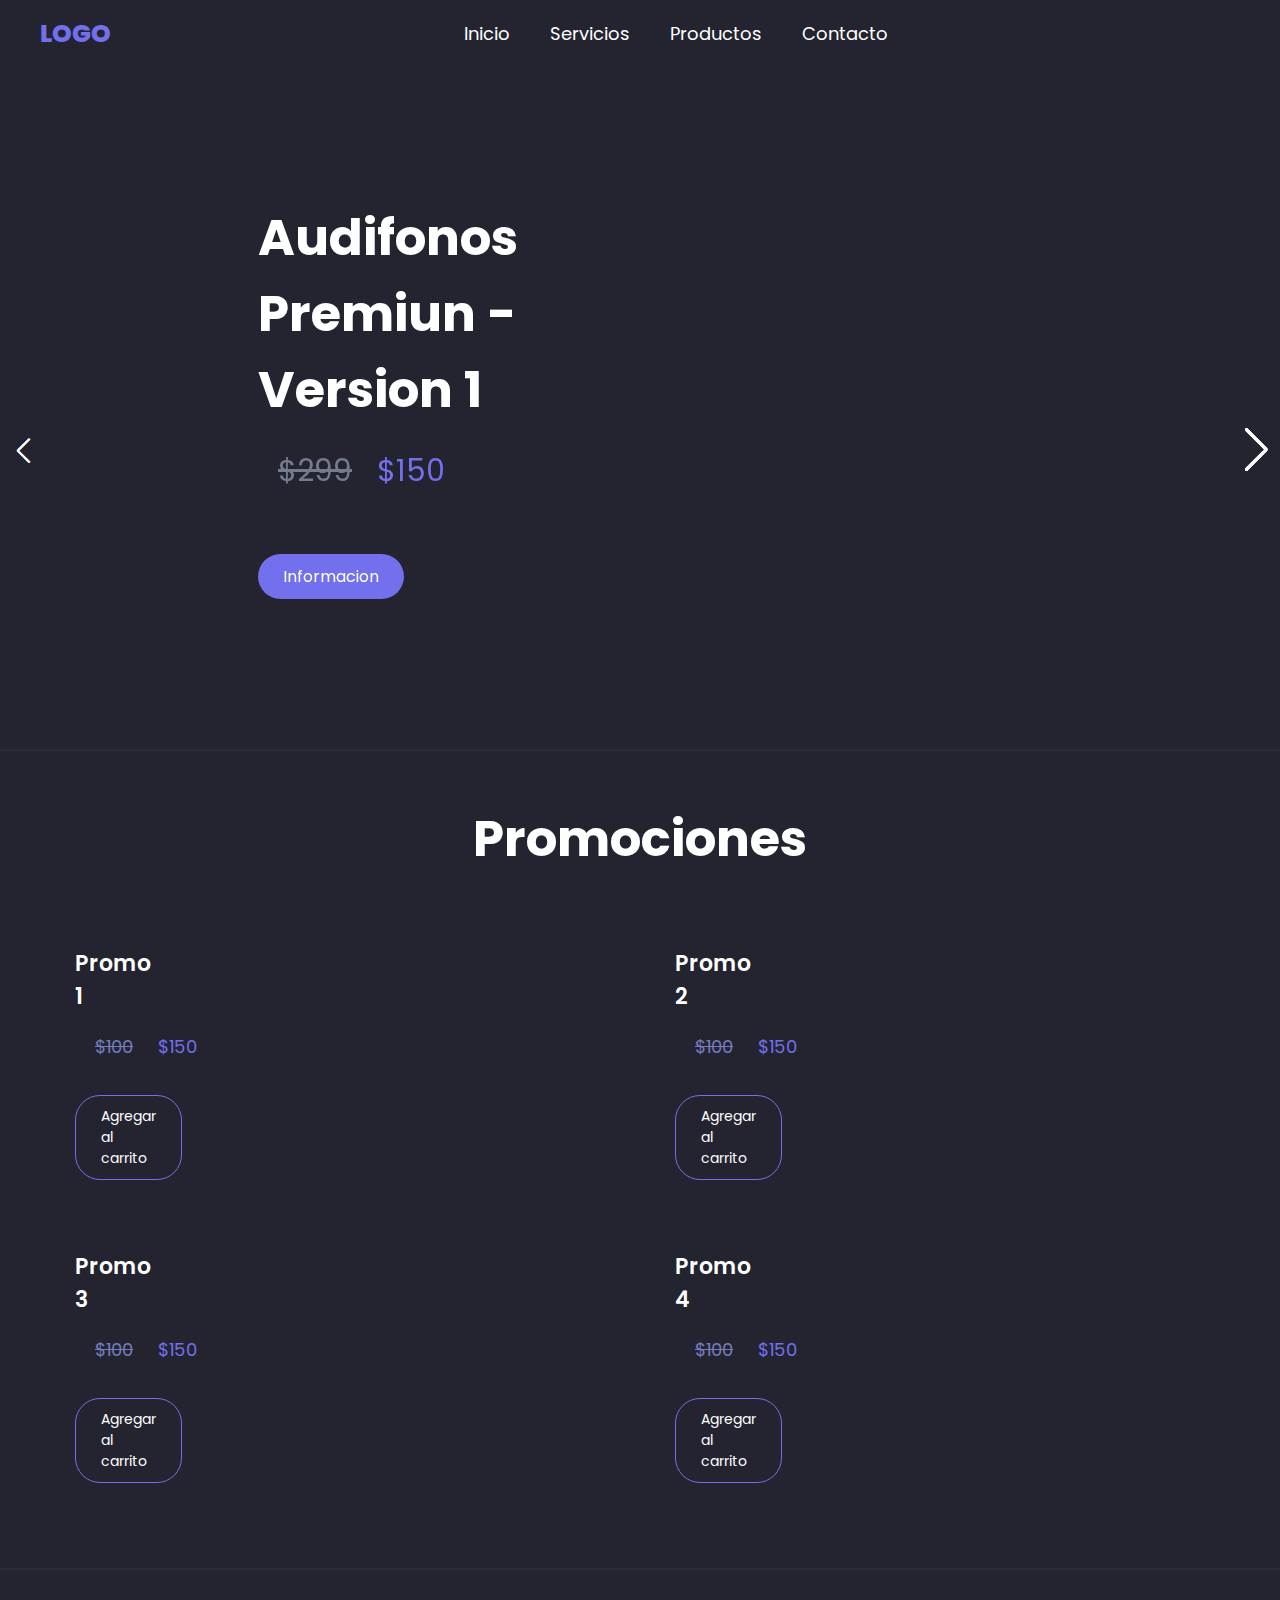
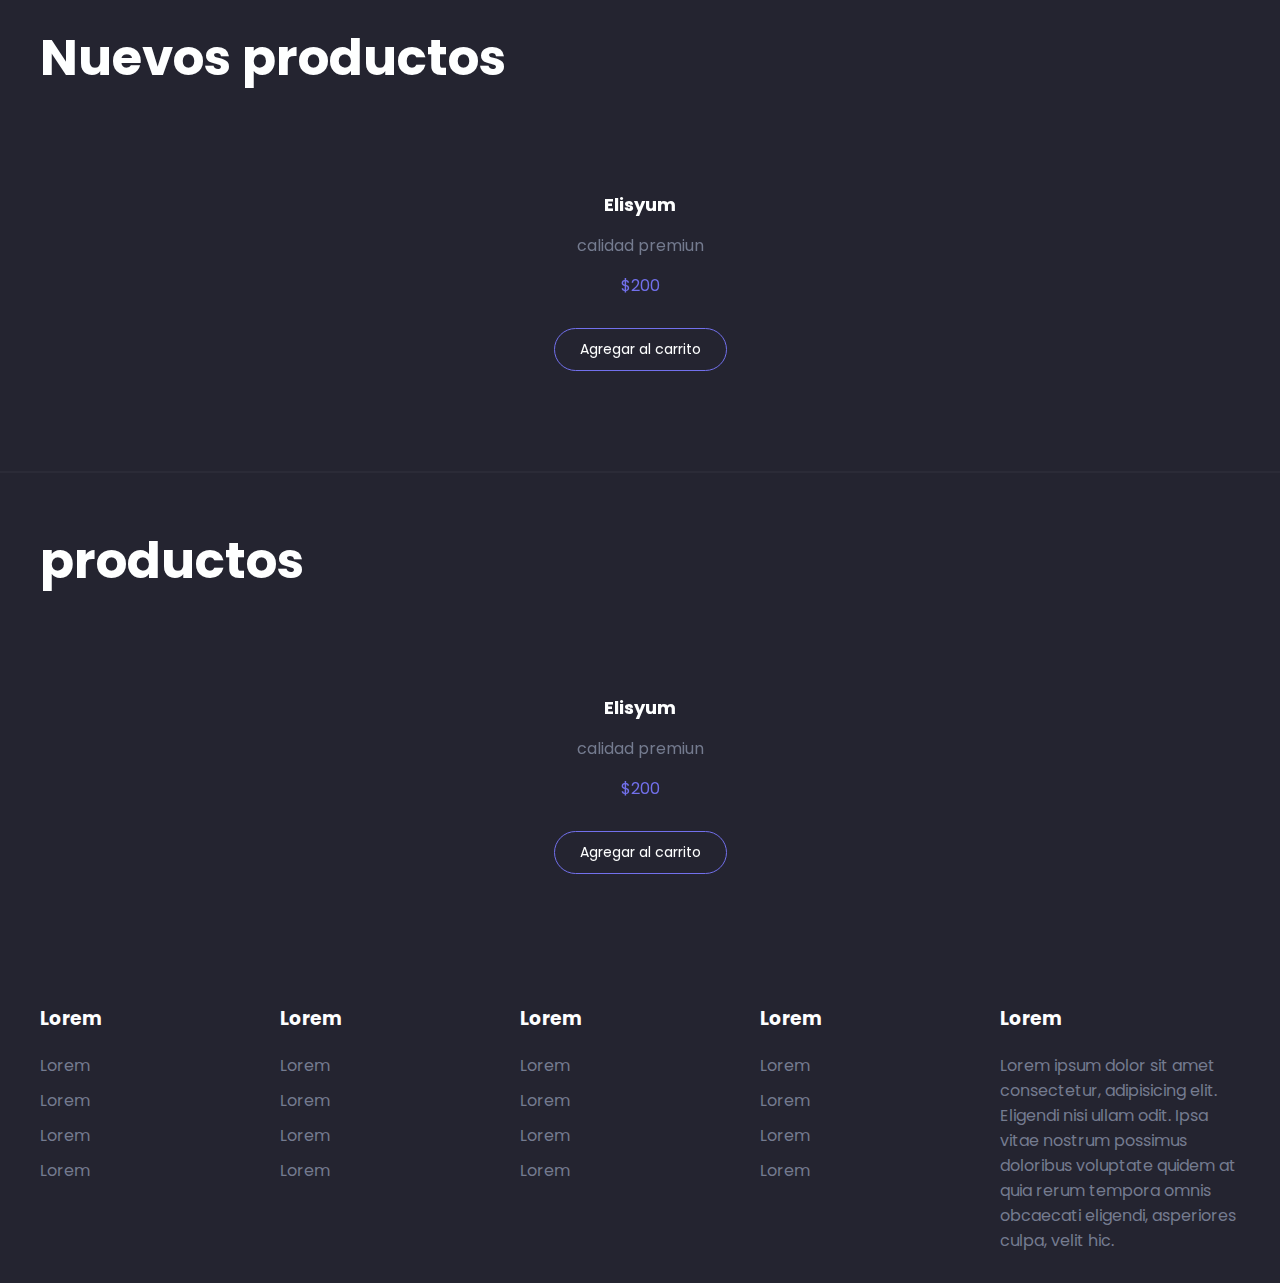
==== index.html @ 4ca121d4 "tienda virtual" ====
<!DOCTYPE html>
<html lang="en">

<head>
    <meta charset="UTF-8">
    <meta http-equiv="X-UA-Compatible" content="IE=edge">
    <meta name="viewport" content="width=device-width, initial-scale=1.0">
    <title>Document</title>
    <link rel="stylesheet" href="https://cdn.jsdelivr.net/npm/swiper/swiper-bundle.min.css" />
    <link rel="stylesheet" href="style.css">
</head>

<body>



    <header class="header">

        <div class="menu container">

            <a href="#" class="logo">Logo</a>

            <input type="checkbox" id="menu" />
            <label for="menu"><img src="images/menu.png" class="menu-icono"></label>
            <nav class="navbar">
                <ul>
                    <li><a href="#">Inicio</a></li>
                    <li><a href="#">Servicios</a></li>
                    <li><a href="#">Productos</a></li>
                    <li><a href="#">Contacto</a></li>
                </ul>
            </nav>

            <div>
                <ul>
                    <li class="submenu">
                        <img src="images/car.svg" id="img-carrito" alt="">
                        <div id="carrito">
                            <table id="lista-carrito">

                                <head>
                                    <tr>
                                        <th>imagen</th>
                                        <th>Nombre</th>
                                        <th>Precio</th>
                                        <th></th>
                                    </tr>
                                </head>
                                <tbody></tbody>
                            </table>
                            <a href="#" id="vaciar-carrito" class="btn-3">Vaciar Carrito</a>
                        </div>
                    </li>
                </ul>
            </div>
        </div>

        <div class="header-content container">

            <div class="swiper-mySwiper-1">
                <div class="swiper-wrapper">
                    <div class="swiper-slide">

                        <div class="header-info">
                            <div class="header-txt">
                                <h1>Audifonos premiun - Version 1</h1>
                                <div class="prices">
                                    <p class="price-1">$299</p>
                                    <p class="price-2">$150</p>
                                </div>
                                <a href="#" class="btn-1">Informacion</a>

                            </div>
                            <div class="header-img">
                                <img src="images/bg1.png" alt="">
                            </div>
                        </div>
                        

                    </div>
                    <div class="swiper-slide">

                        <div class="header-info">
                            <div class="header-txt">
                                <h1>Audifonos premiun - Version 1</h1>
                                <div class="prices">
                                    <p class="price-1">$299</p>
                                    <p class="price-2">$150</p>
                                </div>
                                <a href="#" class="btn-1">Informacion</a>

                            </div>
                            <div class="header-img">
                                <img src="images/bg2.png" alt="">
                            </div>
                        </div>
                        


                    </div>
                    <div class="swiper-slide">
                        <div class="header-info">
                            <div class="header-txt">
                                <h1>Audifonos premiun - Version 1</h1>
                                <div class="prices">
                                    <p class="price-1">$199</p>
                                    <p class="price-2">$200</p>
                                </div>
                                <a href="#" class="btn-1">Informacion</a>

                            </div>
                            <div class="header-img">
                                <img src="images/bg3.png" alt="">
                            </div>
                        </div>
                        
                    </div>
                </div>
                <div class="swiper-button-next"></div>
                <div class="swiper-button-prev"></div>
                <div class="swiper-pagination"></div>
            </div>
        </div>

    </header>


    <hr>

    <section class="promos container" id="lista-1">

        <h2>Promociones</h2>

        <div class="categories">

            <div class="categorie">

                <div class="categorie-1">
                    <h3>Promo 1</h3>
                    <div class="prices">
                        <p class="price-1">$100</p>
                        <p class="precio">$150</p>
                    </div>
                    <a href="#" class="agregar-carrito btn-3" data-id="1">Agregar al carrito</a>
                </div>
                <div class="categorie-img">
                    <img src="images/ph1.png" alt="">
                </div>
            </div>
            <div class="categorie">
                <div class="categorie-1">
                    <h3>Promo 2</h3>
                    <div class="prices">
                        <p class="price-1">$100</p>
                        <p class="precio">$150</p>
                    </div>
                    <a href="#" class="agregar-carrito btn-3" data-id="2">Agregar al carrito</a>
                </div>
                <div class="categorie-img">
                    <img src="images/ph2.png" alt="">
                </div>
            </div>
            <div class="categorie">
                <div class="categorie-1">
                    <h3>Promo 3</h3>
                    <div class="prices">
                        <p class="price-1">$100</p>
                        <p class="precio">$150</p>
                    </div>
                    <a href="#" class="agregar-carrito btn-3" data-id="3">Agregar al carrito</a>
                </div>
                <div class="categorie-img">
                    <img src="images/ph3.png" alt="">
                </div>
            </div>
            <div class="categorie">
                <div class="categorie-1">
                    <h3>Promo 4</h3>
                    <div class="prices">
                        <p class="price-1">$100</p>
                        <p class="precio">$150</p>
                    </div>
                    <a href="#" class="agregar-carrito btn-3" data-id="4">Agregar al carrito</a>
                </div>
                <div class="categorie-img">
                    <img src="images/ph4.png" alt="">
                </div>

            </div>
        </div>

    </section>


    <hr>


    <section class="products container" id="lista-2">
        <h2>Nuevos productos</h2>
        <div class="swiper-mySwiper-2">
            <div class="swiper-wrapper">
                <div class="swiper-slide">
                    <div class="product">
                        <img src="images/ph1.png" alt="">
                        <div class="product-txt">
                            <h3>Elisyum</h3>
                            <p>calidad premiun</p>
                            <p class="precio">$200</p>
                            <a href="#" class="agregar-carrito btn-3" data-id="5">Agregar al carrito </a>
                        </div>
                    </div>
                </div>
                <div class="swiper-slide">
                    <div class="product">
                        <img src="images/ph2.png" alt="">
                        <div class="product-txt">
                            <h3>Elisyum</h3>
                            <p>calidad premiun</p>
                            <p class="precio">$200</p>
                            <a href="#" class="agregar-carrito btn-3" data-id="6">Agregar al carrito </a>
                        </div>
                    </div>
                </div>
                <div class="swiper-slide">
                    <div class="product">
                        <img src="images/ph3.png" alt="">
                        <div class="product-txt">
                            <h3>Elisyum</h3>
                            <p>calidad premiun</p>
                            <p class="precio">$200</p>
                            <a href="#" class="agregar-carrito btn-3" data-id="7">Agregar al carrito </a>
                        </div>
                    </div>
                </div>
                <div class="swiper-slide">
                    <div class="product">
                        <img src="images/ph4.png" alt="">
                        <div class="product-txt">
                            <h3>Elisyum</h3>
                            <p>calidad premiun</p>
                            <p class="precio">$200</p>
                            <a href="#" class="agregar-carrito btn-3" data-id="8">Agregar al carrito </a>
                        </div>
                    </div>

                </div>

            </div>
            <div class="swiper-button-next"></div>
            <div class="swiper-button-prev"></div>
        </div>

    </section>

    <hr>

    <section class="products container" id="lista-2">
        <h2>productos</h2>
        <div class="swiper-mySwiper-2">
            <div class="swiper-wrapper">
                <div class="swiper-slide">
                    <div class="product">
                        <img src="images/ph1.png" alt="">
                        <div class="product-txt">
                            <h3>Elisyum</h3>
                            <p>calidad premiun</p>
                            <p class="precio">$200</p>
                            <a href="#" class="agregar-carrito btn-3" data-id="9">Agregar al carrito </a>
                        </div>
                    </div>
                </div>
                <div class="swiper-slide">
                    <div class="product">
                        <img src="images/ph2.png" alt="">
                        <div class="product-txt">
                            <h3>Elisyum</h3>
                            <p>calidad premiun</p>
                            <p class="precio">$200</p>
                            <a href="#" class="agregar-carrito btn-3" data-id="10">Agregar al carrito </a>
                        </div>
                    </div>
                </div>
                <div class="swiper-slide">
                    <div class="product">
                        <img src="images/ph3.png" alt="">
                        <div class="product-txt">
                            <h3>Elisyum</h3>
                            <p>calidad premiun</p>
                            <p class="precio">$200</p>
                            <a href="#" class="agregar-carrito btn-3" data-id="11">Agregar al carrito </a>
                        </div>
                    </div>
                </div>
                <div class="swiper-slide">
                    <div class="product">
                        <img src="images/ph4.png" alt="">
                        <div class="product-txt">
                            <h3>Elisyum</h3>
                            <p>calidad premiun</p>
                            <p class="precio">$200</p>
                            <a href="#" class="agregar-carrito btn-3" data-id="12">Agregar al carrito </a>
                        </div>
                    </div>
                </div>
            </div>
            <div class="swiper-button-next"></div>
            <div class="swiper-button-prev"></div>
        </div>
    </section>

    <footer class="footer container">

        <div class="link">

            <h3>Lorem</h3>

            <ul>
                <li><a href="#">Lorem</a></li>
                <li><a href="#">Lorem</a></li>
                <li><a href="#">Lorem</a></li>
                <li><a href="#">Lorem</a></li>
            </ul>
        </div>

        <div class="link">

            <h3>Lorem</h3>

            <ul>
                <li><a href="#">Lorem</a></li>
                <li><a href="#">Lorem</a></li>
                <li><a href="#">Lorem</a></li>
                <li><a href="#">Lorem</a></li>
            </ul>
        </div>

        <div class="link">

            <h3>Lorem</h3>

            <ul>
                <li><a href="#">Lorem</a></li>
                <li><a href="#">Lorem</a></li>
                <li><a href="#">Lorem</a></li>
                <li><a href="#">Lorem</a></li>
            </ul>
        </div>

        <div class="link">

            <h3>Lorem</h3>

            <ul>
                <li><a href="#">Lorem</a></li>
                <li><a href="#">Lorem</a></li>
                <li><a href="#">Lorem</a></li>
                <li><a href="#">Lorem</a></li>
            </ul>
        </div>

        <div class="link">

            <h3>Lorem</h3>

            <p>
                Lorem ipsum dolor sit amet consectetur, adipisicing elit. Eligendi nisi ullam odit. Ipsa vitae nostrum
                possimus doloribus voluptate quidem at quia rerum tempora omnis obcaecati eligendi, asperiores culpa,
                velit hic.
            </p>
        </div>

    </footer>



    <script src="https://cdn.jsdelivr.net/npm/swiper/swiper-bundle.min.js"></script>
    <script src="script.js"></script>

</body>

</html>
---- style.css ----
@import url('https://fonts.googleapis.com/css2?family=Poppins:wght@400;500;600;700;800&display=swap');

*{
    margin: 0;
    padding: 0;
    box-sizing: border-box;
    text-decoration: none;
    list-style: none;
}

body {
    background-color: #242430;
    font-family: 'Poppins', sans-serif;
}

.container{
    max-width: 1200px;
    margin: 0 auto;
}
.header {
    display: flex;
    align-items:baseline;
    min-height: 80vh;

}

.swiper-slide{
    padding: 0 80px 50px 80px;
    display: flex;
    justify-content: center;
    align-items: center;

}

.swiper-button-prev::after{
    font-size: 25px;
}

.swiper-button-prev::after{
    font-size: 25px;
}

.swiper-button-prev{
    color: #feffff;
}

.swiper-button-next {
    color: #feffff;
}

.swiper-pagination-bullet{
    background-color: #747474;
    opacity: 1;
}

.swiper-pagination-bullet-active{
    background-color: #7270ec;
}

.menu{
    position: absolute;
    top: 0;
    left: 0;
    right: 0;
    display: flex;
    align-items: center;
    justify-content: space-between;
    z-index: 1000;
}

.logo{
    font-size: 25px;
    color: #7270ec;
    text-transform: uppercase;
    font-weight: 800;
}

.menu .navbar ul li{
    position: relative;
    float: left;
}

.menu .navbar ul li a{
    font-size: 18px;
    padding: 20px;
    color: #feffff;
    display: block;
}

.menu .navbar ul li a:hover{
    color: #7270ec;

}

#menu {
    display: none;
}

.menu-icono{
    width: 25px;
}

.menu label{
    cursor: pointer;
    display: none;
}

.submenu {
    position: relative;
}

.submenu #carrito{
    display: none;

}

.submenu:hover #carrito {
    display: block;
    position: absolute;
    right: 0;
    backdrop-filter: blur(10px);
    top: 100%;
    z-index:1 ;
    background-color: #4e4b5076;
    padding: 20px;
    min-width: 400px;
}

table{
    width: 100px;
}

th,td{
    color: #feffff
}

.borrar {
    background-color: #7270ec;
    border-radius: 50%;
    padding: 5px 10px;
    text-decoration: none;
    color: #feffff;
    font-weight: 800;
}

.header-content {
    padding:  200px 0 100px 0;
}

.header-info {
    display: flex;
}

.header-txt{
    width: 50%;
}

.header-txt h1{
    font-size: 50px;
    color: #feffff;
    text-transform: capitalize;
}

.header-img{
    width: 50%;
    text-align: right;
}

.header-img img {
    width: 500px;

}

.prices{
    display: flex;
    margin: 20px;
}

.price-1{
    font-size: 30px;
    color: #747b8f;
    text-decoration-line: line-through;
    margin-right: 25px;
}

.price-2{
    font-size: 30px;
    color: #7270ec !important;

}

.btn-1{
    display: inline-block;
    background-color: #7270ec;
    color: #feffff;
    font-size: 16px;
    padding: 10px 25px;
    border-radius: 25px;
    margin-top: 40px;
}
  
.btn-1:hover{
    background-color: #6c69f9;

}

hr {
    border: 1px solid #7a7b8f16;
}

.promos{
    padding:  50px 0;
    text-align: center;
}

.promos h2{
    font-size: 50px;
    color: #feffff;
    margin-bottom: 35px;
}

.categories{
    text-align: left;
    display: grid;
    grid-template-columns: repeat(2, 1fr);
}

.categorie {
    display: flex;
    align-items: center;
    padding: 35px;

}
.categorie img {
    width: 150px;
}

.categorie-1{
    width: 50px;
}

.categorie-1 h3{
    color: #feffff;
    font-size: 22px;
    font-weight: 600;
}

.categorie-1 p {
    color: #747bbf;
    font-size: 18px ;
}
.categorie-img{
    width: 50%;
}

.product img{
    width: 150px;
}

.products{

    padding: 50px 0;
}

.products h2{
    font-size: 50px;
    color: #feffff;
    margin-bottom: 70px;
}

.product {
    text-align: center;
}

.product img {
    width: 150px;
    margin-bottom: 15px;
}

.product-txt h3{
    font-size: 18px;
    color: #feffff;
    margin-bottom: 15px;

}

.product-txt p {
    color: #747b8f;
    font-size: 16px;
    margin-bottom: 15px;
}

.precio {
    color: #7270ec !important;
}

.btn-3 {
    display: inline-block;
    padding: 10px 25px;
    font-size: 14px;
    color: #feffff;
    border: 1px solid #7270ec;
    border-radius: 25px;
    margin-top: 15px;

}

.btn-3:hover{
    background-color: #7270ec;
}

.footer {
    display: flex;
    padding: 30px 0;
}

.link {
    width: 20%;
}

.link h3{
    color: #feffff;
    margin-bottom: 20px;

}


.link a {
    color: #747b8f;
    font-size: 16px;
    display: block;
    margin-bottom: 10px;
}

.link p {
    color: #747b8f;
    font-size: 16px;
}

@media(max-width:991px){

    .menu{
        padding: 20px;
    }
    .menu label {
        display: initial;
    }
    .menu .navbar{
        position: absolute;
        top: 100%;
        left: 0;
        right: 0;
        background-color: #181818;
        display: none;
    }
    .menu .navbar ul li {
        width: 100%;

    }
    #menu :checked~ .navbar{
        display: initial;
    }

    .logo{
        display: none;
    }

    .submenu:hover #carrito {
        min-width: 100%;
    }

    .mySwiper-1{
        width: 300px;
    }
    .swiper-slide{
        padding: 0 30px 50px 30px;
    }
    .heder-content {
        padding: 100px 0 50px 0;
    }

    .header-info{
        padding: 0;
        flex-direction: column;
        text-align: center;
    }

    .header-txt{
        width: 100%;
    }
    .header-txt h1{
        font-size: 40px;
    }

    .header-img{
        width: 100%;
    }

    .header-img img{
        width: 200px;
    }
    .prices {
        flex-direction: column;
    }

    .prices-1{
        margin: 0;

    }

    .btn-1{
        margin: 20px 0;
    }

    .promos {
        padding: 30px;
    }

    .promos h2{
        font-size: 40px;
        margin-bottom: 0;
    }

    .categories {
        grid-template-columns: repeat(1, 1fr);
    }

    .categorie{
        flex-direction: column;
        text-align: center;
        padding: 20px;
    }

    .categorie-1{
        width: 100%;
        margin-bottom: 25px;
        order: -1;
    }

    .categorie-img{
        width: 100%;
    }

    .products{
        padding: 30px;
    }

    .products h2{
        font-size: 40px;
        margin-bottom: 40px;
    }

    .footer{
        flex-direction: column;
        align-items: center;
        text-align: center;
    }

    .link{
        width: 100%;
    }

}
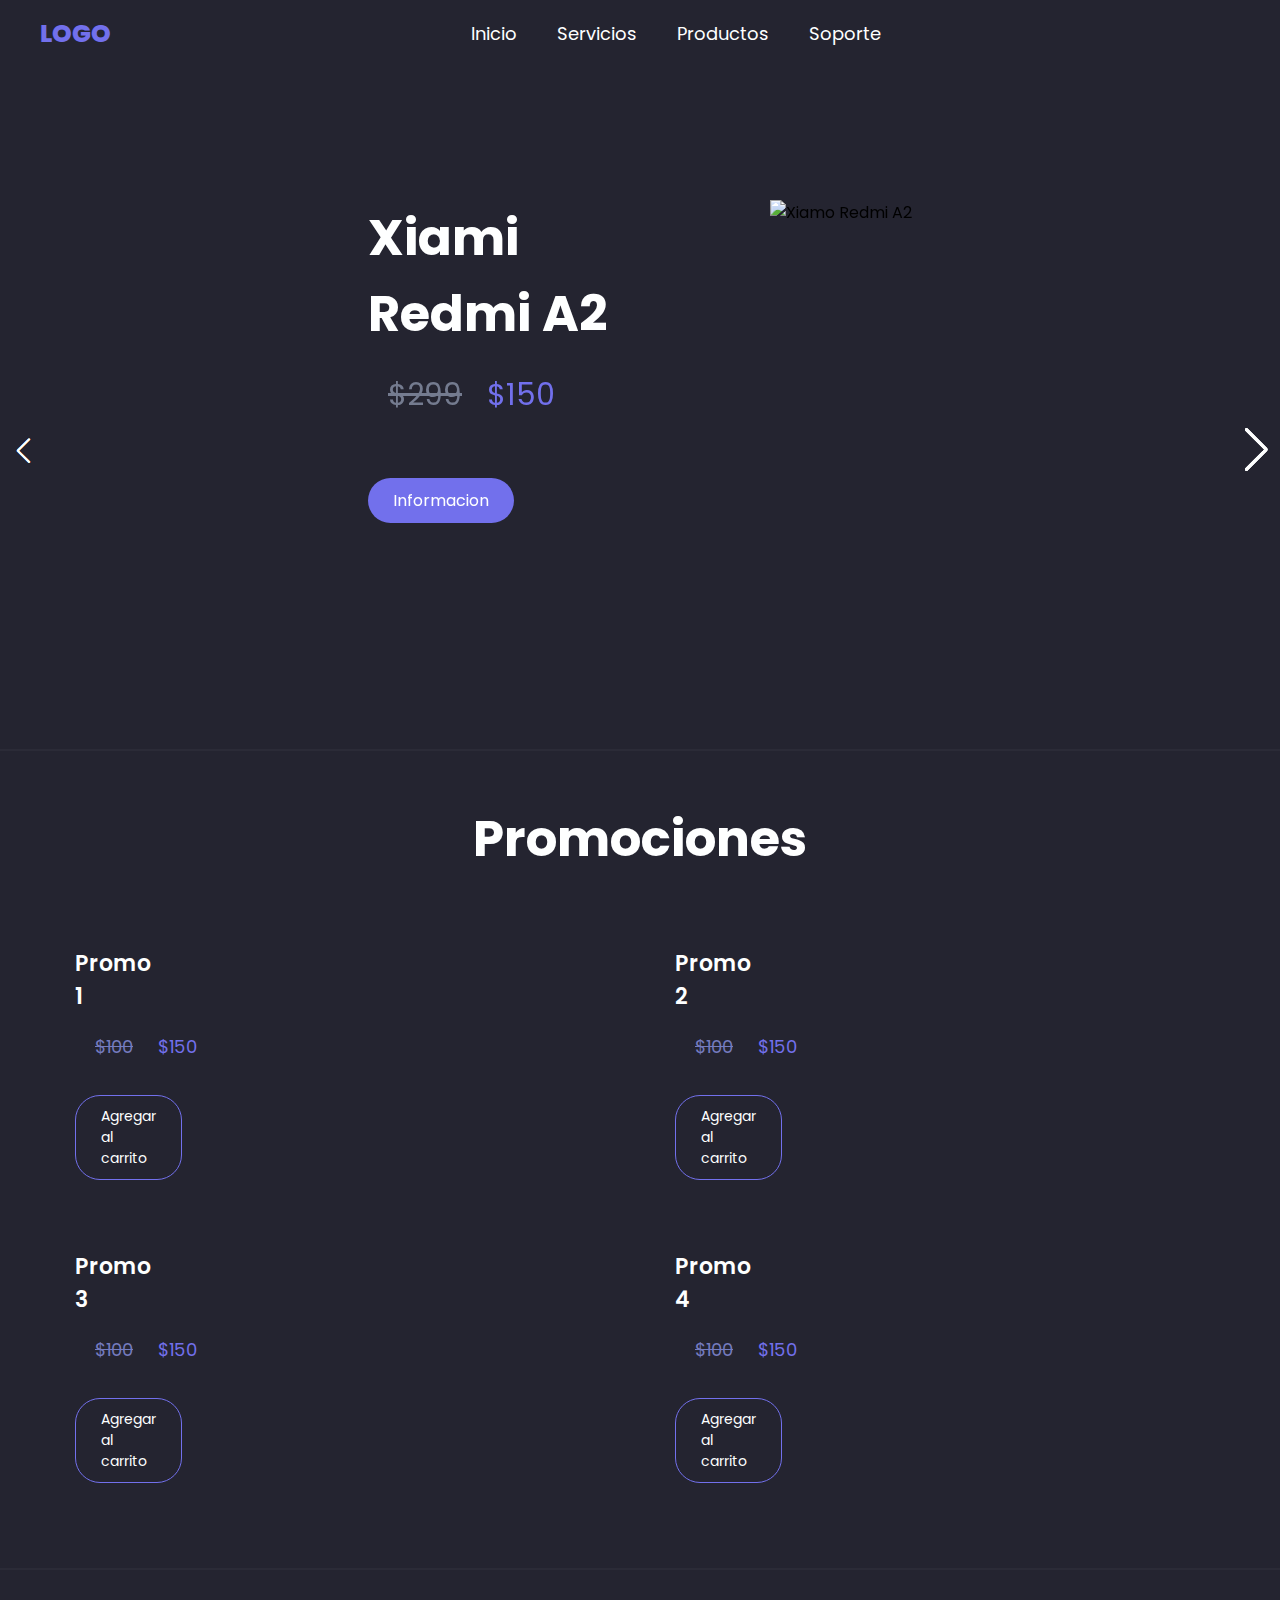
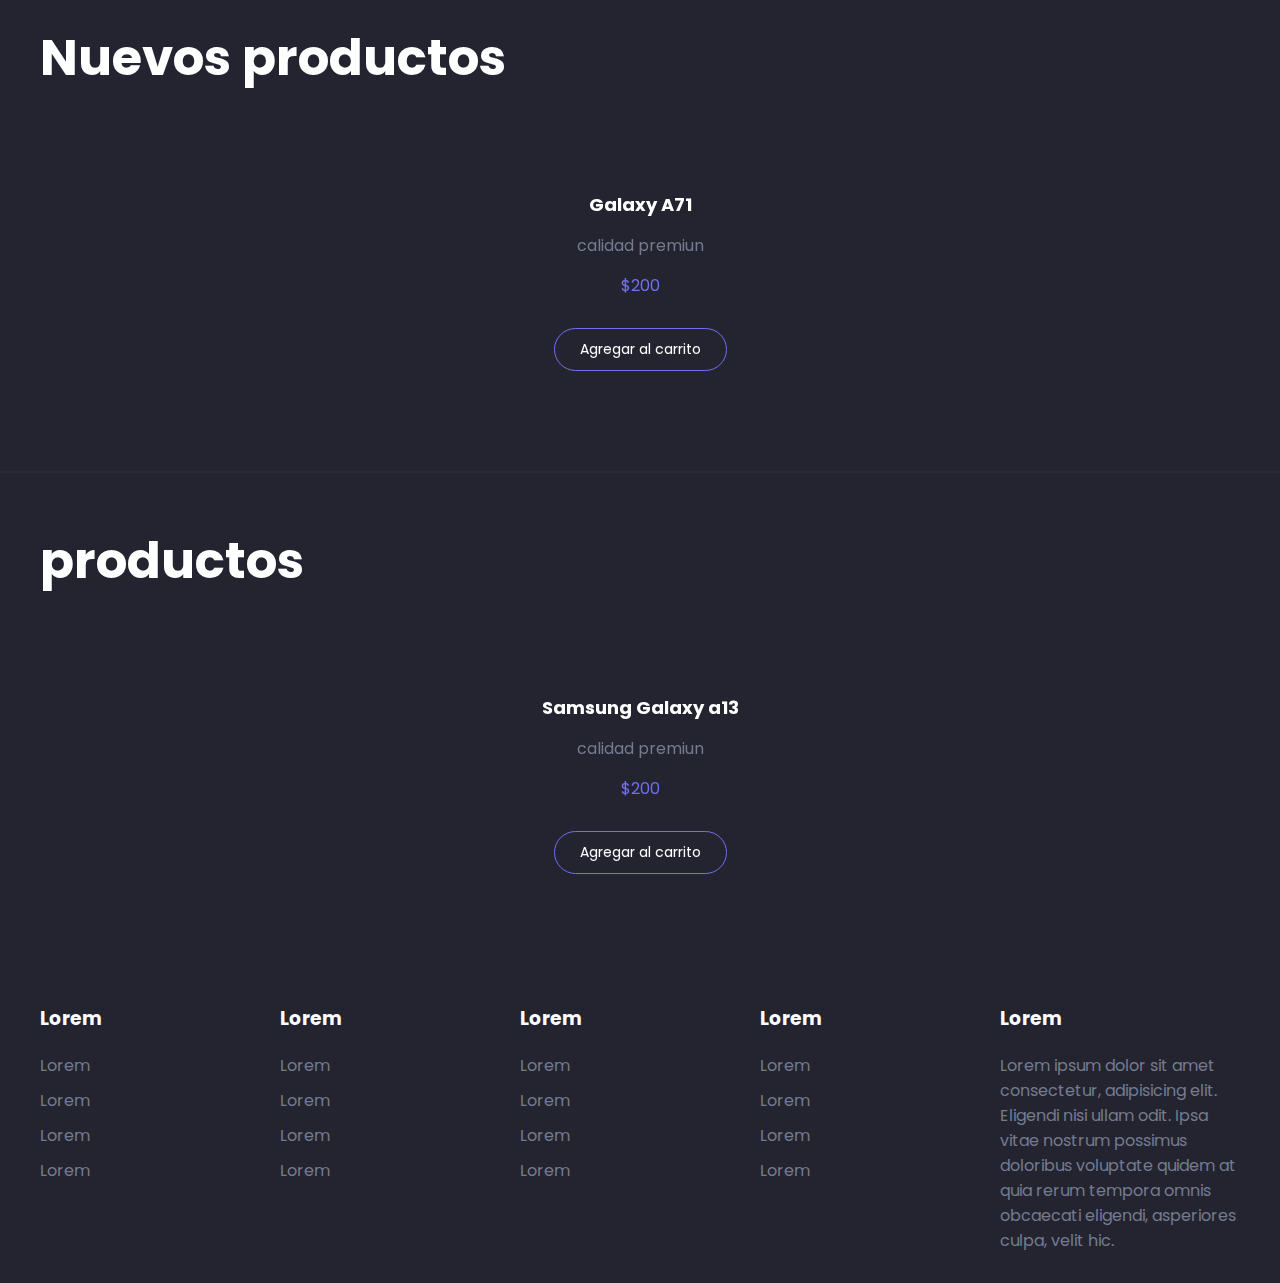
==== commit e6a7a8df: "Choriztar2.0" ====
--- a/index.html
+++ b/index.html
@@ -21,20 +21,20 @@
             <a href="#" class="logo">Logo</a>
 
             <input type="checkbox" id="menu" />
-            <label for="menu"><img src="images/menu.png" class="menu-icono"></label>
+            <label for="menu"><img src="img/WhatsApp Image 2024-04-04 at 5.52.10 PM.jpeg" class="menu-icono"></label>
             <nav class="navbar">
                 <ul>
                     <li><a href="#">Inicio</a></li>
                     <li><a href="#">Servicios</a></li>
                     <li><a href="#">Productos</a></li>
-                    <li><a href="#">Contacto</a></li>
+                    <li><a href="indexSoporte.html">Soporte</a></li>
                 </ul>
             </nav>
 
             <div>
                 <ul>
                     <li class="submenu">
-                        <img src="images/car.svg" id="img-carrito" alt="">
+                        <img src="img/car.svg" id="img-carrito" alt="">
                         <div id="carrito">
                             <table id="lista-carrito">
 
@@ -63,7 +63,7 @@
 
                         <div class="header-info">
                             <div class="header-txt">
-                                <h1>Audifonos premiun - Version 1</h1>
+                                <h1>Xiami Redmi A2</h1>
                                 <div class="prices">
                                     <p class="price-1">$299</p>
                                     <p class="price-2">$150</p>
@@ -72,7 +72,7 @@
 
                             </div>
                             <div class="header-img">
-                                <img src="images/bg1.png" alt="">
+                                <img src="img/xiamoRedmi/Xiaomi REDMI A2 2GB RAM.jpg" alt="Xiamo Redmi A2">
                             </div>
                         </div>
                         
@@ -82,7 +82,7 @@
 
                         <div class="header-info">
                             <div class="header-txt">
-                                <h1>Audifonos premiun - Version 1</h1>
+                                <h1>Huawei Mate 10</h1>
                                 <div class="prices">
                                     <p class="price-1">$299</p>
                                     <p class="price-2">$150</p>
@@ -91,7 +91,7 @@
 
                             </div>
                             <div class="header-img">
-                                <img src="images/bg2.png" alt="">
+                                <img src="img/huawei/Huawei Mate 10 Lite.jpg" alt="">
                             </div>
                         </div>
                         
@@ -101,7 +101,7 @@
                     <div class="swiper-slide">
                         <div class="header-info">
                             <div class="header-txt">
-                                <h1>Audifonos premiun - Version 1</h1>
+                                <h1>Moto Edge 30 NEO</h1>
                                 <div class="prices">
                                     <p class="price-1">$199</p>
                                     <p class="price-2">$200</p>
@@ -110,7 +110,7 @@
 
                             </div>
                             <div class="header-img">
-                                <img src="images/bg3.png" alt="">
+                                <img src="img/Motorola/MOTO EDGE 30 NEO 6.jpg" alt="">
                             </div>
                         </div>
                         
@@ -144,7 +144,7 @@
                     <a href="#" class="agregar-carrito btn-3" data-id="1">Agregar al carrito</a>
                 </div>
                 <div class="categorie-img">
-                    <img src="images/ph1.png" alt="">
+                    <img src="img/samsung/Galaxy A34 5G 8gb.jpg" alt="">
                 </div>
             </div>
             <div class="categorie">
@@ -157,7 +157,7 @@
                     <a href="#" class="agregar-carrito btn-3" data-id="2">Agregar al carrito</a>
                 </div>
                 <div class="categorie-img">
-                    <img src="images/ph2.png" alt="">
+                    <img src="img/xiamoRedmi/Smartphone Xiaomi Redmi Note 12 Pro+ 5G.jpg" alt="">
                 </div>
             </div>
             <div class="categorie">
@@ -170,7 +170,7 @@
                     <a href="#" class="agregar-carrito btn-3" data-id="3">Agregar al carrito</a>
                 </div>
                 <div class="categorie-img">
-                    <img src="images/ph3.png" alt="">
+                    <img src="img/huawei/Huawei P Smart.jpg" alt="">
                 </div>
             </div>
             <div class="categorie">
@@ -183,7 +183,7 @@
                     <a href="#" class="agregar-carrito btn-3" data-id="4">Agregar al carrito</a>
                 </div>
                 <div class="categorie-img">
-                    <img src="images/ph4.png" alt="">
+                    <img src="img/Motorola/moto g7.jpg" alt="">
                 </div>
 
             </div>
@@ -201,9 +201,9 @@
             <div class="swiper-wrapper">
                 <div class="swiper-slide">
                     <div class="product">
-                        <img src="images/ph1.png" alt="">
-                        <div class="product-txt">
-                            <h3>Elisyum</h3>
+                        <img src="img/samsung/Galaxy A71.jpg" alt="">
+                        <div class="product-txt">
+                            <h3>Galaxy A71</h3>
                             <p>calidad premiun</p>
                             <p class="precio">$200</p>
                             <a href="#" class="agregar-carrito btn-3" data-id="5">Agregar al carrito </a>
@@ -212,9 +212,9 @@
                 </div>
                 <div class="swiper-slide">
                     <div class="product">
-                        <img src="images/ph2.png" alt="">
-                        <div class="product-txt">
-                            <h3>Elisyum</h3>
+                        <img src="img/xiamoRedmi/Xiaomi Redmi 10C.jpg" alt="">
+                        <div class="product-txt">
+                            <h3>Xiaomi Redmi 10C </h3>
                             <p>calidad premiun</p>
                             <p class="precio">$200</p>
                             <a href="#" class="agregar-carrito btn-3" data-id="6">Agregar al carrito </a>
@@ -223,9 +223,9 @@
                 </div>
                 <div class="swiper-slide">
                     <div class="product">
-                        <img src="images/ph3.png" alt="">
-                        <div class="product-txt">
-                            <h3>Elisyum</h3>
+                        <img src="img/huawei/Huawei P Smart.jpg" alt="">
+                        <div class="product-txt">
+                            <h3>Huawei P Smart</h3>
                             <p>calidad premiun</p>
                             <p class="precio">$200</p>
                             <a href="#" class="agregar-carrito btn-3" data-id="7">Agregar al carrito </a>
@@ -234,9 +234,9 @@
                 </div>
                 <div class="swiper-slide">
                     <div class="product">
-                        <img src="images/ph4.png" alt="">
-                        <div class="product-txt">
-                            <h3>Elisyum</h3>
+                        <img src="img/Motorola/moto g7.jpg" alt="">
+                        <div class="product-txt">
+                            <h3>Motorola g7</h3>
                             <p>calidad premiun</p>
                             <p class="precio">$200</p>
                             <a href="#" class="agregar-carrito btn-3" data-id="8">Agregar al carrito </a>
@@ -260,9 +260,9 @@
             <div class="swiper-wrapper">
                 <div class="swiper-slide">
                     <div class="product">
-                        <img src="images/ph1.png" alt="">
-                        <div class="product-txt">
-                            <h3>Elisyum</h3>
+                        <img src="img/samsung/samsung galaxy a13.jpg" alt="">
+                        <div class="product-txt">
+                            <h3>Samsung Galaxy a13</h3>
                             <p>calidad premiun</p>
                             <p class="precio">$200</p>
                             <a href="#" class="agregar-carrito btn-3" data-id="9">Agregar al carrito </a>
@@ -271,9 +271,9 @@
                 </div>
                 <div class="swiper-slide">
                     <div class="product">
-                        <img src="images/ph2.png" alt="">
-                        <div class="product-txt">
-                            <h3>Elisyum</h3>
+                        <img src="img/xiamoRedmi/Xiaomi Redmi 13c 6,74'' 4g 8gb.jpg" alt="">
+                        <div class="product-txt">
+                            <h3>Xiaomi Redmi 13c</h3>
                             <p>calidad premiun</p>
                             <p class="precio">$200</p>
                             <a href="#" class="agregar-carrito btn-3" data-id="10">Agregar al carrito </a>
@@ -282,9 +282,9 @@
                 </div>
                 <div class="swiper-slide">
                     <div class="product">
-                        <img src="images/ph3.png" alt="">
-                        <div class="product-txt">
-                            <h3>Elisyum</h3>
+                        <img src="img/huawei/Huawei P30.jpg" alt="">
+                        <div class="product-txt">
+                            <h3>Huawei P30</h3>
                             <p>calidad premiun</p>
                             <p class="precio">$200</p>
                             <a href="#" class="agregar-carrito btn-3" data-id="11">Agregar al carrito </a>
@@ -293,9 +293,9 @@
                 </div>
                 <div class="swiper-slide">
                     <div class="product">
-                        <img src="images/ph4.png" alt="">
-                        <div class="product-txt">
-                            <h3>Elisyum</h3>
+                        <img src="img/Motorola/moto g84.jpg" alt="">
+                        <div class="product-txt">
+                            <h3>moto g84</h3>
                             <p>calidad premiun</p>
                             <p class="precio">$200</p>
                             <a href="#" class="agregar-carrito btn-3" data-id="12">Agregar al carrito </a>
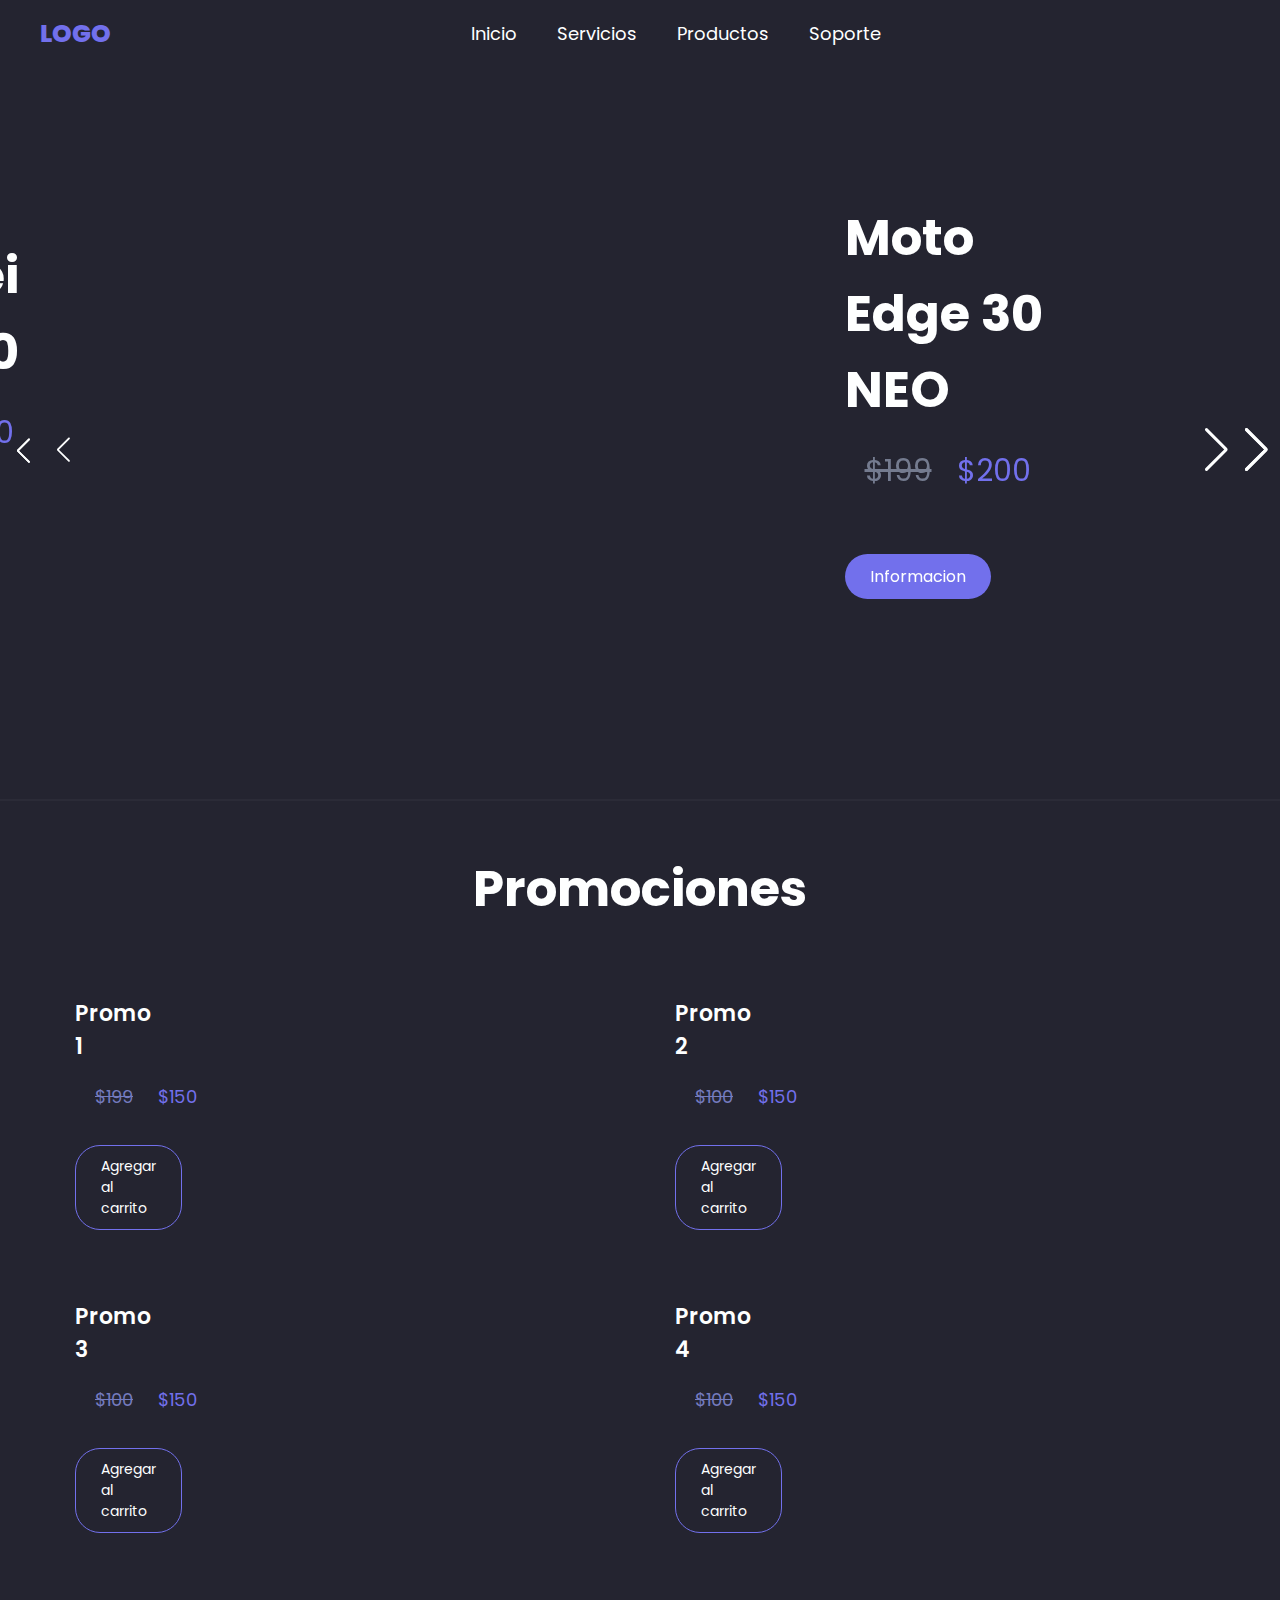
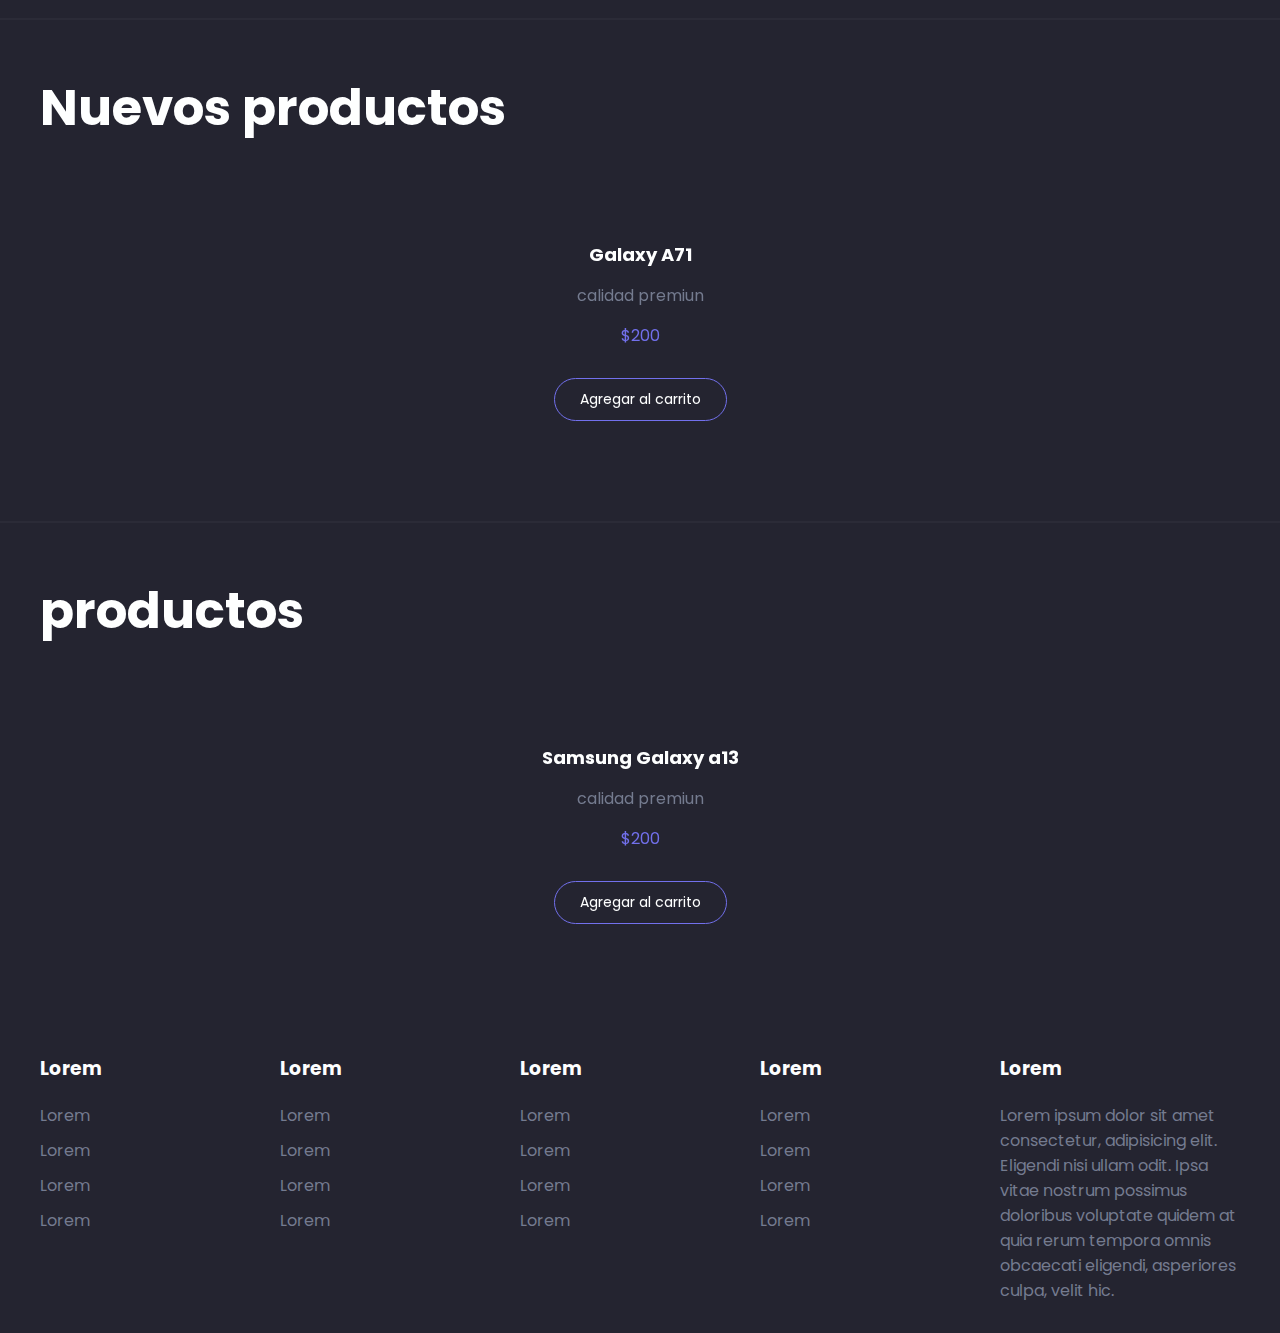
==== commit e7ce9089: "choriDivs" ====
--- a/index.html
+++ b/index.html
@@ -21,7 +21,7 @@
             <a href="#" class="logo">Logo</a>
 
             <input type="checkbox" id="menu" />
-            <label for="menu"><img src="img/WhatsApp Image 2024-04-04 at 5.52.10 PM.jpeg" class="menu-icono"></label>
+            <label for="menu"><img src="img/WhatsApp Image 2024-04-04 at 5.52.10 PM.jpeg" class="menu-icono" meta=""></label>
             <nav class="navbar">
                 <ul>
                     <li><a href="#">Inicio</a></li>
@@ -38,14 +38,14 @@
                         <div id="carrito">
                             <table id="lista-carrito">
 
-                                <head>
+                                <thead>
                                     <tr>
                                         <th>imagen</th>
                                         <th>Nombre</th>
                                         <th>Precio</th>
                                         <th></th>
                                     </tr>
-                                </head>
+                                </thead>
                                 <tbody></tbody>
                             </table>
                             <a href="#" id="vaciar-carrito" class="btn-3">Vaciar Carrito</a>
@@ -56,49 +56,47 @@
         </div>
 
         <div class="header-content container">
-
-            <div class="swiper-mySwiper-1">
+          <div class="swiper-mySwiper-1">
+                <!-- Div que contiene las diapositivas -->
                 <div class="swiper-wrapper">
+                    <!-- Diapositiva 1 -->
                     <div class="swiper-slide">
-
                         <div class="header-info">
                             <div class="header-txt">
                                 <h1>Xiami Redmi A2</h1>
                                 <div class="prices">
-                                    <p class="price-1">$299</p>
+                                    <p class="price-1">$199</p>
                                     <p class="price-2">$150</p>
                                 </div>
                                 <a href="#" class="btn-1">Informacion</a>
-
-                            </div>
+                            </div>
+
+                            
                             <div class="header-img">
                                 <img src="img/xiamoRedmi/Xiaomi REDMI A2 2GB RAM.jpg" alt="Xiamo Redmi A2">
                             </div>
                         </div>
                         
-
-                    </div>
-                    <div class="swiper-slide">
-
-                        <div class="header-info">
-                            <div class="header-txt">
-                                <h1>Huawei Mate 10</h1>
-                                <div class="prices">
-                                    <p class="price-1">$299</p>
-                                    <p class="price-2">$150</p>
+                        <div class="swiper-slide">
+
+                            <div class="header-info">
+                                <div class="header-txt">
+                                    <h1>Huawei Mate 10</h1>
+                                    <div class="prices">
+                                        <p class="price-1">$299</p>
+                                        <p class="price-2">$150</p>
+                                    </div>
+
+                                    <a href="#" class="btn-1">Informacion</a>
                                 </div>
-                                <a href="#" class="btn-1">Informacion</a>
-
-                            </div>
-                            <div class="header-img">
-                                <img src="img/huawei/Huawei Mate 10 Lite.jpg" alt="">
-                            </div>
-                        </div>
-                        
-
-
-                    </div>
-                    <div class="swiper-slide">
+                            </div>
+                                <div class="header-img">
+                                    <img src="img/huawei/Huawei Mate 10 Lite.jpg" alt="">
+                                </div>
+                        </div> 
+
+                        <div class="swiper-slide">
+
                         <div class="header-info">
                             <div class="header-txt">
                                 <h1>Moto Edge 30 NEO</h1>
@@ -109,12 +107,11 @@
                                 <a href="#" class="btn-1">Informacion</a>
 
                             </div>
+                        </div>
                             <div class="header-img">
                                 <img src="img/Motorola/MOTO EDGE 30 NEO 6.jpg" alt="">
                             </div>
-                        </div>
-                        
-                    </div>
+                    </div>        
                 </div>
                 <div class="swiper-button-next"></div>
                 <div class="swiper-button-prev"></div>
@@ -138,7 +135,7 @@
                 <div class="categorie-1">
                     <h3>Promo 1</h3>
                     <div class="prices">
-                        <p class="price-1">$100</p>
+                        <p class="price-1">$199</p>
                         <p class="precio">$150</p>
                     </div>
                     <a href="#" class="agregar-carrito btn-3" data-id="1">Agregar al carrito</a>
@@ -200,6 +197,7 @@
         <div class="swiper-mySwiper-2">
             <div class="swiper-wrapper">
                 <div class="swiper-slide">
+
                     <div class="product">
                         <img src="img/samsung/Galaxy A71.jpg" alt="">
                         <div class="product-txt">
@@ -209,8 +207,11 @@
                             <a href="#" class="agregar-carrito btn-3" data-id="5">Agregar al carrito </a>
                         </div>
                     </div>
-                </div>
-                <div class="swiper-slide">
+
+                </div>
+
+                <div class="swiper-slide">
+
                     <div class="product">
                         <img src="img/xiamoRedmi/Xiaomi Redmi 10C.jpg" alt="">
                         <div class="product-txt">
@@ -220,8 +221,11 @@
                             <a href="#" class="agregar-carrito btn-3" data-id="6">Agregar al carrito </a>
                         </div>
                     </div>
-                </div>
-                <div class="swiper-slide">
+
+                </div>
+
+                <div class="swiper-slide">
+
                     <div class="product">
                         <img src="img/huawei/Huawei P Smart.jpg" alt="">
                         <div class="product-txt">
@@ -231,8 +235,11 @@
                             <a href="#" class="agregar-carrito btn-3" data-id="7">Agregar al carrito </a>
                         </div>
                     </div>
-                </div>
-                <div class="swiper-slide">
+
+                </div>
+
+                <div class="swiper-slide">
+                    
                     <div class="product">
                         <img src="img/Motorola/moto g7.jpg" alt="">
                         <div class="product-txt">
